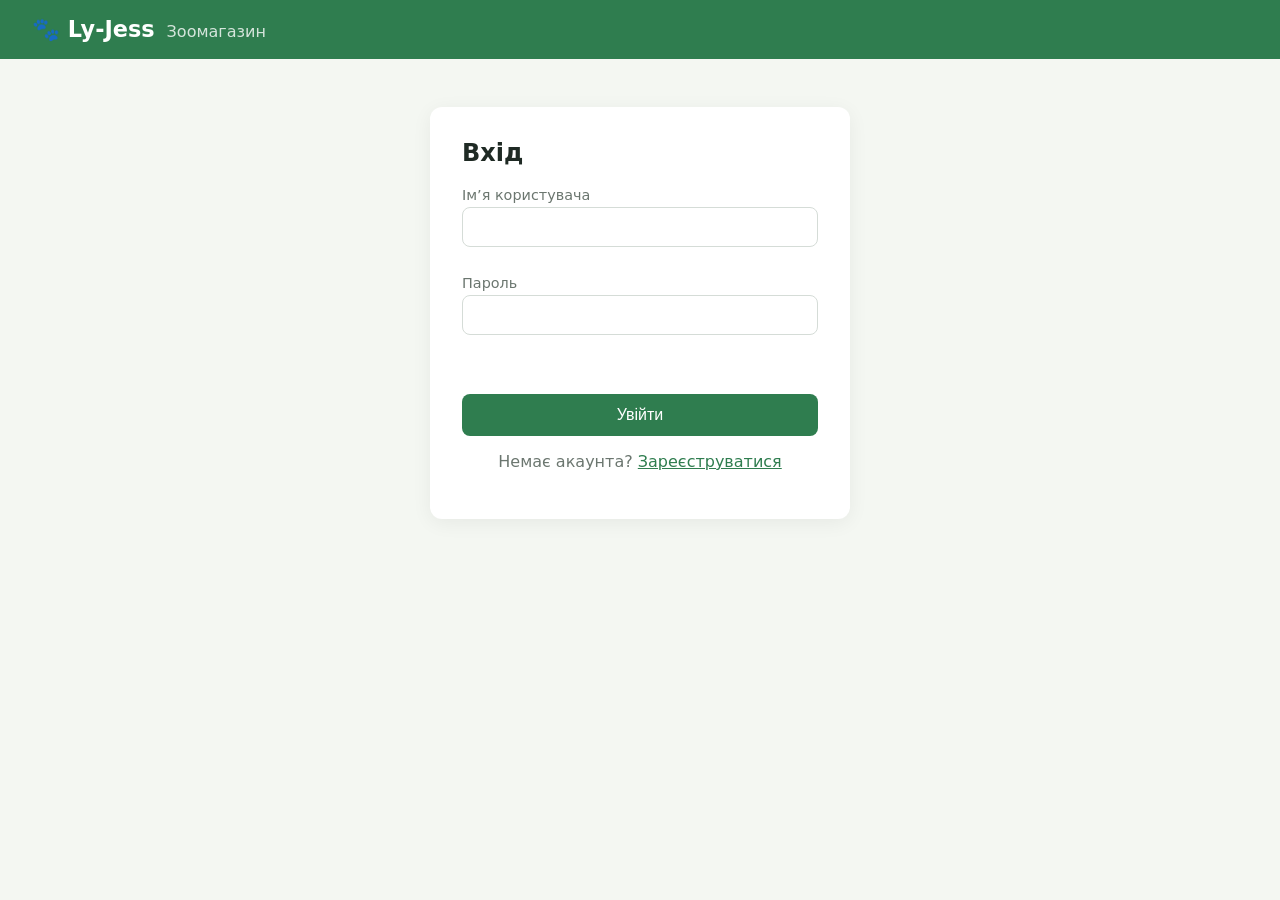
==== frontend/profile.html @ 7194c747 "Add login, registration and profile pages" ====
<!DOCTYPE html>
<html lang="uk">
<head>
  <meta charset="UTF-8">
  <meta name="viewport" content="width=device-width, initial-scale=1.0">
  <title>Профіль — Ly-Jess</title>
  <link rel="stylesheet" href="css/style.css">
</head>
<body>
  <header class="header">
    <a class="logo" href="index.html">🐾 Ly-Jess</a>
    <span class="tagline">Зоомагазин</span>
  </header>
  <main class="card">
    <div class="profile-head">
      <h1 id="greeting">Профіль</h1>
      <span id="role" class="badge"></span>
    </div>
    <form id="profile-form">
      <label>Ім’я
        <input name="first_name" type="text" >
      </label>
      <p class="field-error" data-error-for="first_name"></p>
      <label>Прізвище
        <input name="last_name" type="text" >
      </label>
      <p class="field-error" data-error-for="last_name"></p>
      <label>Email
        <input name="email" type="email" required>
      </label>
      <p class="field-error" data-error-for="email"></p>
      <label>Телефон
        <input name="phone" type="tel" placeholder="+380XXXXXXXXX">
      </label>
      <p class="field-error" data-error-for="phone"></p>
      <p class="form-error"></p>
      <p id="saved" class="success"></p>
      <button type="submit">Зберегти</button>
    </form>
    <button id="logout" class="secondary">Вийти</button>
  </main>
  <script src="js/api.js"></script>
  <script src="js/profile.js"></script>
</body>
</html>
---- frontend/css/style.css ----
:root {
  --green: #2f7d4f;
  --green-dark: #23603c;
  --bg: #f4f7f2;
  --text: #1f2a24;
  --muted: #6b766f;
  --error: #c0392b;
}

* {
  box-sizing: border-box;
}

body {
  margin: 0;
  font-family: system-ui, -apple-system, "Segoe UI", Roboto, sans-serif;
  background: var(--bg);
  color: var(--text);
}

.header {
  display: flex;
  align-items: baseline;
  gap: 12px;
  padding: 16px 32px;
  background: var(--green);
  color: #fff;
}

.logo {
  font-size: 1.4rem;
  font-weight: 700;
  color: #fff;
  text-decoration: none;
}

.tagline {
  opacity: 0.8;
}

.card {
  max-width: 420px;
  margin: 48px auto;
  padding: 32px;
  background: #fff;
  border-radius: 12px;
  box-shadow: 0 4px 20px rgba(0, 0, 0, 0.06);
}

h1 {
  margin: 0 0 20px;
  font-size: 1.5rem;
}

label {
  display: block;
  font-size: 0.9rem;
  color: var(--muted);
}

input {
  display: block;
  width: 100%;
  margin-top: 4px;
  padding: 10px 12px;
  font-size: 1rem;
  border: 1px solid #d5dcd7;
  border-radius: 8px;
}

input:focus {
  outline: 2px solid var(--green);
  border-color: transparent;
}

button {
  width: 100%;
  padding: 12px;
  margin-top: 8px;
  font-size: 1rem;
  color: #fff;
  background: var(--green);
  border: none;
  border-radius: 8px;
  cursor: pointer;
}

button:hover {
  background: var(--green-dark);
}

button.secondary {
  color: var(--green);
  background: transparent;
  border: 1px solid var(--green);
}

.field-error,
.form-error {
  min-height: 1em;
  margin: 4px 0 10px;
  font-size: 0.85rem;
  color: var(--error);
}

.success {
  color: var(--green);
}

.hint {
  margin-top: 16px;
  text-align: center;
  color: var(--muted);
}

.hint a {
  color: var(--green);
}

.profile-head {
  display: flex;
  align-items: center;
  justify-content: space-between;
  margin-bottom: 20px;
}

.profile-head h1 {
  margin: 0;
}

.badge {
  padding: 4px 10px;
  font-size: 0.8rem;
  color: var(--green);
  background: #e3f1e8;
  border-radius: 999px;
}
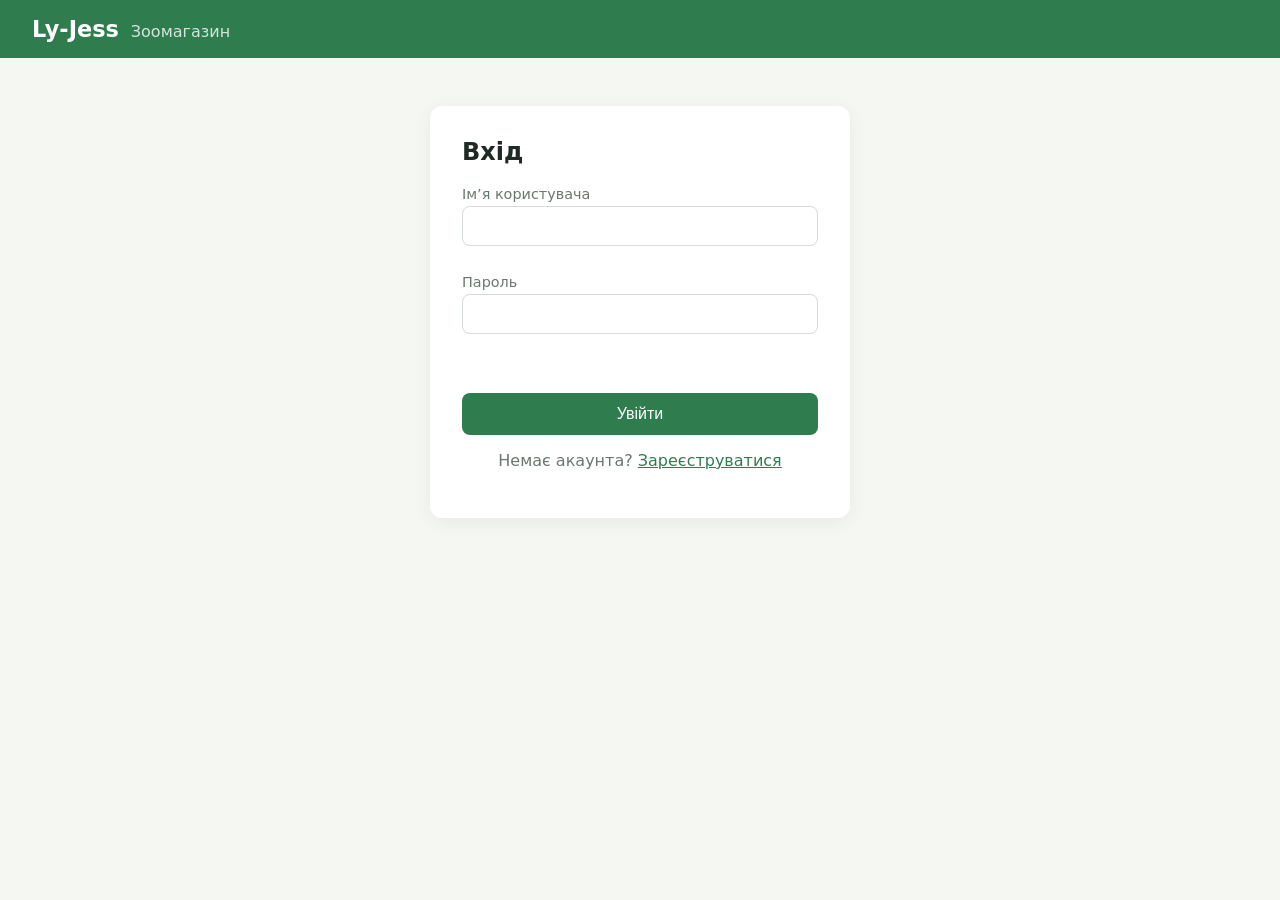
==== commit 51bff2d9: "Simplify page titles and logo" ====
--- a/frontend/profile.html
+++ b/frontend/profile.html
@@ -3,12 +3,12 @@
 <head>
   <meta charset="UTF-8">
   <meta name="viewport" content="width=device-width, initial-scale=1.0">
-  <title>Профіль — Ly-Jess</title>
+  <title>Профіль - Ly-Jess</title>
   <link rel="stylesheet" href="css/style.css">
 </head>
 <body>
   <header class="header">
-    <a class="logo" href="index.html">🐾 Ly-Jess</a>
+    <a class="logo" href="index.html">Ly-Jess</a>
     <span class="tagline">Зоомагазин</span>
   </header>
   <main class="card">
